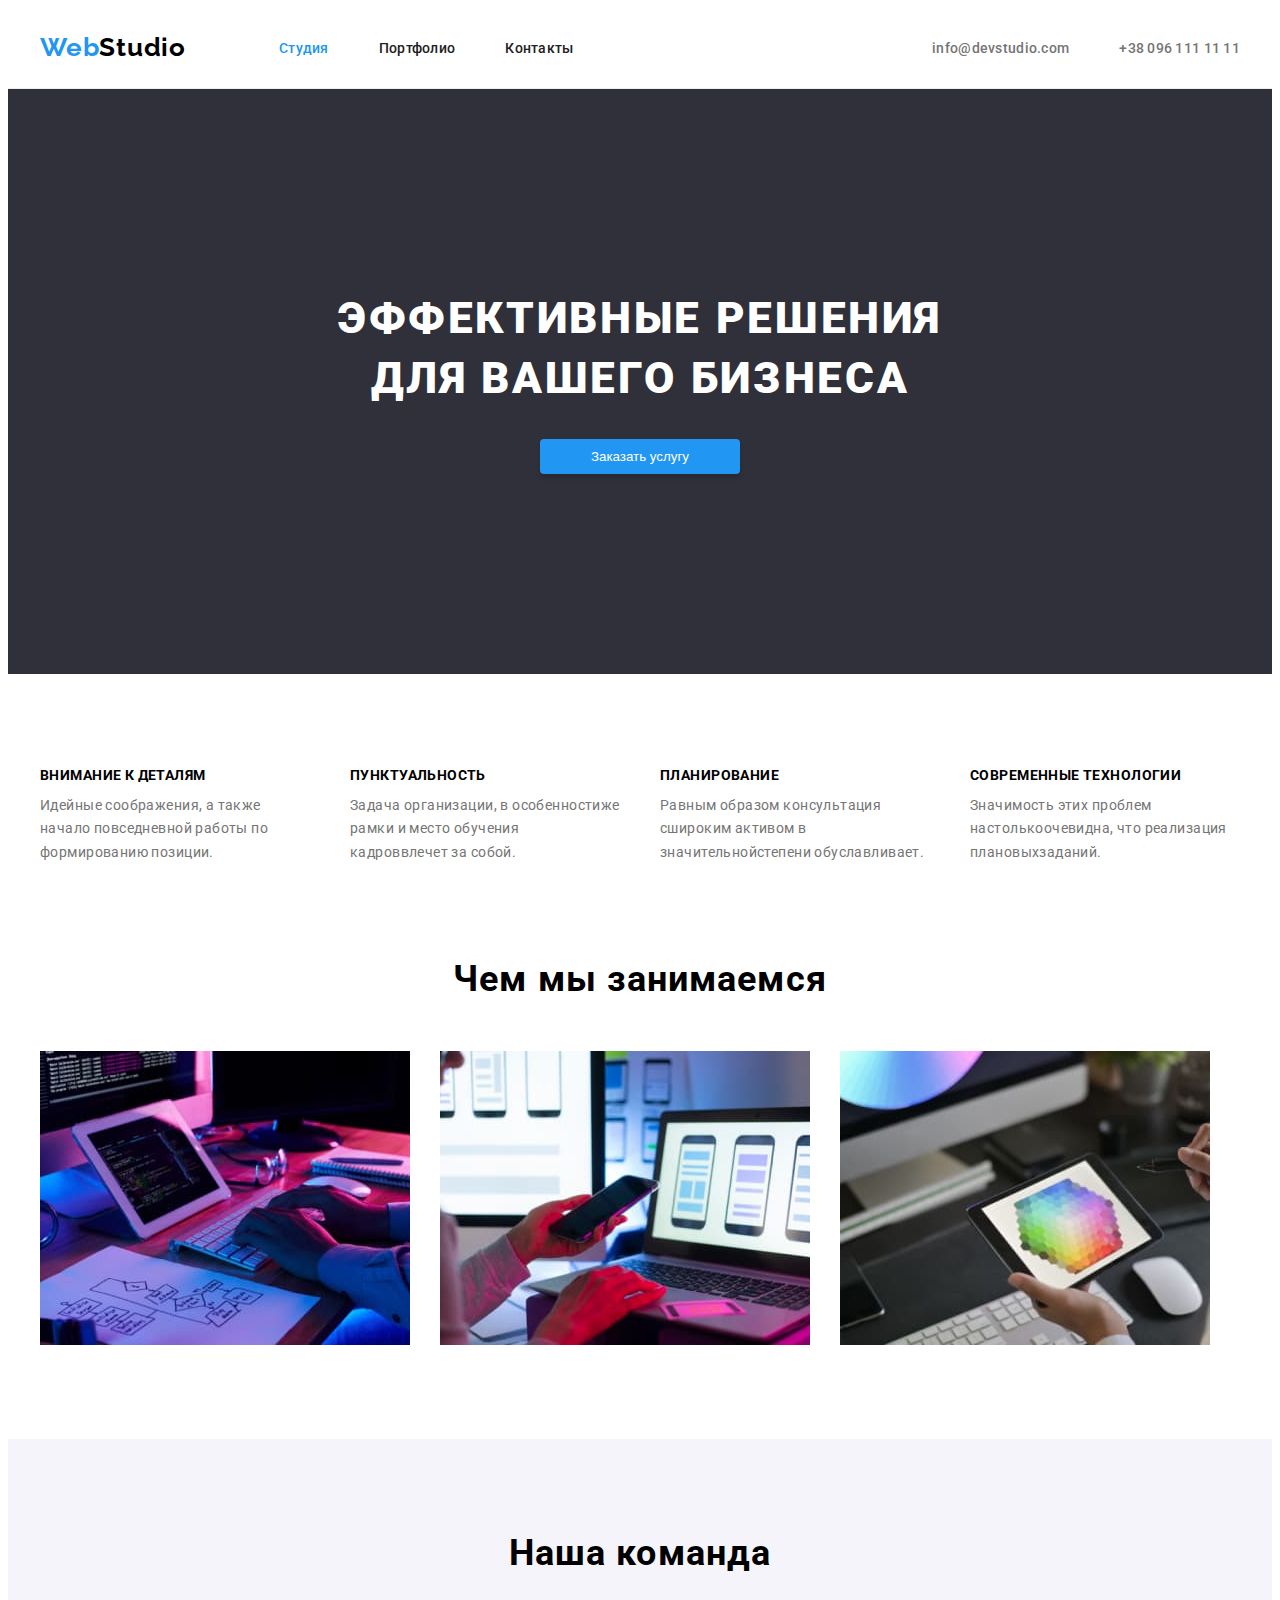
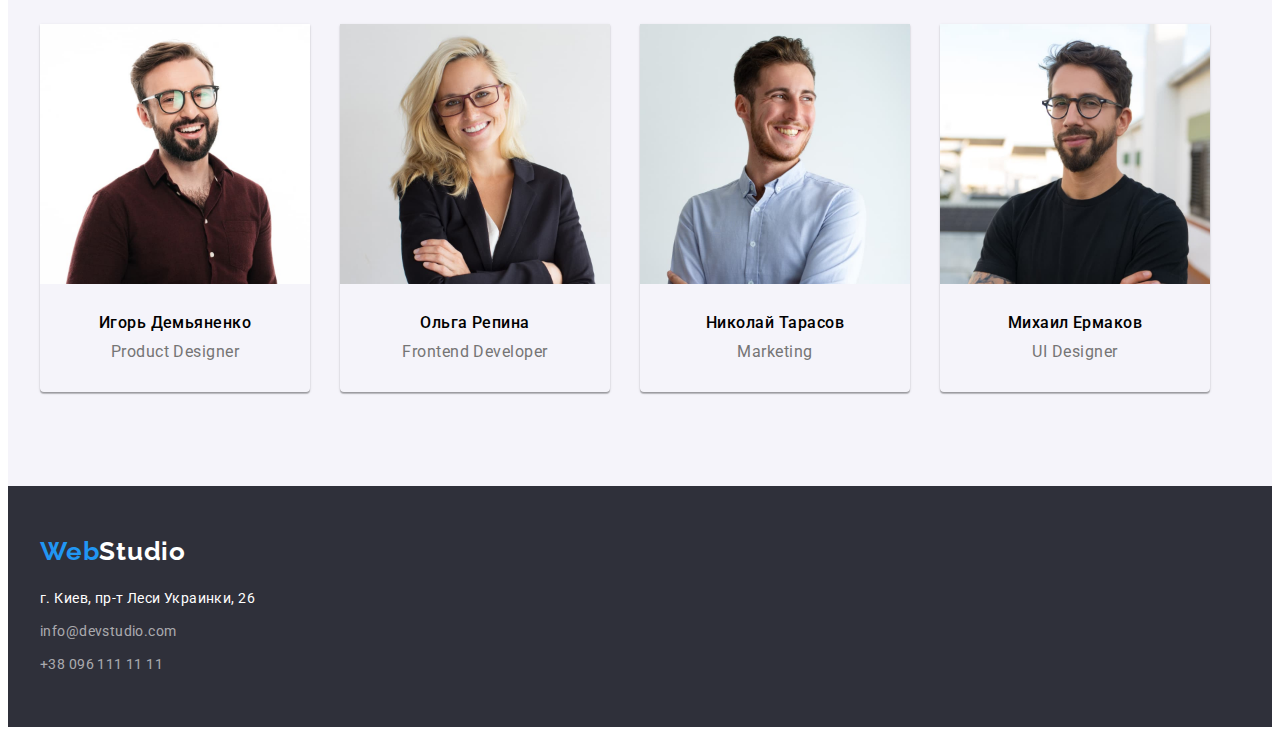
==== index.html @ 12aa6c22 "." ====
<!DOCTYPE html>
<html lang="ru">
  <head>
    <meta charset="UTF-8" />
    <meta http-equiv="X-UA-Compatible" content="IE=edge" />
    <meta name="viewport" content="width=device-width, initial-scale=1.0" />
    <title>WebStudio</title>
    <link rel="preconnect" href="https://fonts.googleapis.com" />
    <link rel="preconnect" href="https://fonts.gstatic.com" crossorigin />
    <link
      href="https://fonts.googleapis.com/css2?family=Raleway:wght@700&family=Roboto:wght@400;500;700;900&display=swap"
      rel="stylesheet"
    />
    <link
      rel="stylesheet"
      href="https://cdnjs.cloudflare.com/ajax/libs/modern-normalize/1.1.0/modern-normalize.min.css"
      integrity="sha512-wpPYUAdjBVSE4KJnH1VR1HeZfpl1ub8YT/NKx4PuQ5NmX2tKuGu6U/JRp5y+Y8XG2tV+wKQpNHVUX03MfMFn9Q=="
      crossorigin="anonymous"
      referrerpolicy="no-referrer"
    />
    <link rel="stylesheet" href="./styles/main.css" />
  </head>
  <body>
    <header class="header">
      <div class="header-container container">
        <a class="link logo" href="" lang="en">Web<span style="color: #000000">Studio</span></a>
        <nav class="main-nav">
          <ul class="nav-list list">
            <li class="nav-list-item">
              <a class="active-link nav-list-link link" href="./index.html">Студия</a>
            </li>
            <li class="nav-list-item">
              <a class="nav-list-link link" href="./portfolio.html">Портфолио</a>
            </li>
            <li class="nav-list-item"><a class="nav-list-link link" href="">Контакты</a></li>
          </ul>
        </nav>
        <ul class="header-address-list list">
          <li class="header-address-item">
            <a class="header-email-address link" lang="en" href="mailto:info@devstudio.com"
              >info@devstudio.com</a
            >
          </li>
          <li class="header-address-item">
            <a class="header-phone-number link" href="tel:+380961111111">+38 096 111 11 11</a>
          </li>
        </ul>
      </div>
    </header>
    <main>
      <section class="hero">
        <div class="hero-container container">
          <h1 class="main-title">Эффективные решения для вашего бизнеса</h1>
          <button class="order-btn" type="button">Заказать услугу</button>
        </div>
      </section>
      <section class="advantages indent-section">
        <div class="container">
          <h2 class="title advantages-title">Преимущества</h2>
          <!--тег будет спрятан-->
          <ul class="advantages-list list">
            <li class="advantages-item">
              <h3 class="advantage-title subtitle">Внимание к деталям</h3>
              <p class="advantage-text">
                Идейные соображения, а также начало повседневной работы по формированию позиции.
              </p>
            </li>
            <li class="advantages-item">
              <h3 class="advantage-title subtitle">Пунктуальность</h3>
              <p class="advantage-text">
                Задача организации, в особенностиже рамки и место обучения кадроввлечет за собой.
              </p>
            </li>
            <li class="advantages-item">
              <h3 class="advantage-title subtitle">Планирование</h3>
              <p class="advantage-text">
                Равным образом консультация сшироким активом в значительнойстепени обуславливает.
              </p>
            </li>
            <li class="advantages-item">
              <h3 class="advantage-title subtitle">Современные технологии</h3>
              <p class="advantage-text">
                Значимость этих проблем настолькоочевидна, что реализация плановыхзаданий.
              </p>
            </li>
          </ul>
        </div>
      </section>
      <section class="services indent-section">
        <div class="container services-container">
          <h2 class="title services-title">Чем мы занимаемся</h2>
          <ul class="services-list list">
            <li class="service-item">
              <img
                class="service-img"
                width="370"
                src="./images/index/services/img.jpg"
                alt="компьютер"
              />
            </li>
            <li class="service-item">
              <img
                class="service-img"
                width="370"
                src="./images/index/services/img-1.jpg"
                alt="телефон"
              />
            </li>
            <li class="service-item">
              <img
                class="service-img"
                width="370"
                src="./images/index/services/img-2.jpg"
                alt="подбор цвета"
              />
            </li>
          </ul>
        </div>
      </section>
      <section class="team indent-section">
        <div class="container">
          <h2 class="title">Наша команда</h2>
          <ul class="team-list list">
            <li class="team-item">
              <img
                class="team-member"
                width="270"
                src="./images/index/team/people/img.jpg"
                alt="мужчина"
              />
              <div class="team-member-description">
                <h3 class="team-member-name subtitle">Игорь Демьяненко</h3>
                <p class="team-member-position" lang="en">Product Designer</p>
              </div>
            </li>
            <li class="team-item">
              <img
                class="team-member"
                width="270"
                src="./images/index/team/people/img-1.jpg"
                alt="женщина"
              />
              <div class="team-member-description">
                <h3 class="team-member-name subtitle">Ольга Репина</h3>
                <p class="team-member-position" lang="en">Frontend Developer</p>
              </div>
            </li>
            <li class="team-item">
              <img
                class="team-member"
                width="270"
                src="./images/index/team/people/img-2.jpg"
                alt="мужчина"
              />
              <div class="team-member-description">
                <h3 class="team-member-name subtitle">Николай Тарасов</h3>
                <p class="team-member-position" lang="en">Marketing</p>
              </div>
            </li>
            <li class="team-item">
              <img
                class="team-member"
                width="270"
                src="./images/index/team/people/img-3.jpg"
                alt="мужчина"
              />
              <div class="team-member-description">
                <h3 class="team-member-name subtitle">Михаил Ермаков</h3>
                <p class="team-member-position" lang="en">UI Designer</p>
              </div>
            </li>
          </ul>
        </div>
      </section>
    </main>
    <footer class="footer">
      <div class="footer-container container">
        <a class="link logo" href="" lang="en">Web<span style="color: #ffffff">Studio</span></a>
        <address class="address">
          <p class="location">г. Киев, пр-т Леси Украинки, 26</p>
          <ul class="footer-address-list list">
            <li class="footer-address-item" lang="en">
              <a class="link footer-email-address" href="mailto:info@devstudio.com"
                >info@devstudio.com</a
              >
            </li>
            <li class="footer-address-item">
              <a class="link footer-phone-number" href="tel:+380961111111">+38 096 111 11 11</a>
            </li>
          </ul>
        </address>
      </div>
    </footer>
  </body>
</html>
---- styles/main.css ----
:root {
    --main-font: 'Roboto', sans-serif;
    --primary-brand-color: #2196F3;
    --secondary-brand-color: #2F303A;
    --complementary-color: #757575;
}
body {
    font-family: var(--main-font);
}
h1, h2, h3, h4, p {
    margin-top: 0;
    margin-bottom: 0;
}
ul,ol {
    margin-top: 0;
    margin-bottom: 0;
    padding-left: 0;
}
img {
    display: block;
}
.list {
    list-style: none;
}
.link {
    text-decoration: none;
}
.title {
    font-weight: bold;
    font-size: 36px;
    line-height: 1.16;
    text-align: center;
    letter-spacing: 0.03em;
    margin-bottom: 50px;
}
address {
    font-style: normal;
}
.container {
    width: 1200px;
    margin-left: auto;
    margin-right: auto;
    padding-left: 15px;
    padding-right: 15px;
}
.indent-section{
    padding: 94px 0;
}
.advantages {
    padding-bottom: 0;
}
/* общие настройки */
.header {
    padding-top: 24px;
    padding-bottom: 25px;
    border-bottom: 1px solid #ECECEC;
}
.header-container{
    display: flex;
    align-items: center;
}
.logo {
    font-family: 'Raleway', sans-serif;
    font-weight: bold;
    font-size: 26px;
    line-height: 1.19;
    letter-spacing: 0.03em;
    color: var(--primary-brand-color);
}
.main-nav{
    margin-left: 93px;
}
.nav-list {
    display: flex;
    flex-direction: row;
}
.nav-list-item+.nav-list-item {
    margin-left: 50px;
}
.nav-list-link {
    font-weight: 500;
    font-size: 14px;
    line-height: 1.14;
    letter-spacing: 0.02em;
    color: #212121;
}
.nav-list-link:hover,
.nav-list-link:focus {
    color: var(--primary-brand-color);
}
.active-link {
    color: var(--primary-brand-color);
}
.header-address-list {
    display: flex;
    flex-direction: row;
    margin-left: auto;
}
.header-address-item:last-child{
    margin-left: 50px;
} 
.header-address-item > a {
    font-weight: 500;
    font-size: 14px;
    line-height: 1.14;
    letter-spacing: 0.02em;
    color: var(--complementary-color);
}
.header-address-item>a:hover,
.header-address-item>a:focus {
    color: var(--primary-brand-color);
}
/* header */
.hero {
    background-color: var(--secondary-brand-color);
}
.hero-container {
    display: flex;
    flex-direction: column;
    align-items: center;
    padding-top: 200px;
    padding-bottom: 200px;
}
.main-title {
    font-weight: 900;
    font-size: 44px;
    line-height: 1.36;
    text-align: center;
    letter-spacing: 0.06em;
    text-transform: uppercase;
    color: #FFFFFF;
    margin-bottom: 30px;
    width: 696px;
}
button.order-btn {
    min-width: 200px;
    padding: 10px 16px;
    color: #FFFFFF;
    background-color: var(--primary-brand-color);
    cursor: pointer;
    box-shadow: 0px 4px 4px rgba(0, 0, 0, 0.15);
    border-radius: 4px;
    border: none;
}
.order-btn:hover,
.order-btn:focus {
    background-color: #188CE8;
}
/* hero */
.advantages-list{
    display: flex;
    align-items: center;
    justify-content: space-between;
}
.advantages-title {
    display: none;
}
.advantage-title {
    font-size: 14px;
    font-weight: bold;
    line-height: 1.14;
    letter-spacing: 0.03em;
    text-transform: uppercase;
    margin-bottom: 10px;
}
.advantage-text {
    font-size: 14px;
    font-weight: normal;
    line-height: 1.7;
    letter-spacing: 0.03em;
    color: var(--complementary-color);
    width: 270px;
}
/* advantages */
.services-list{
    display: flex;
    flex-wrap: wrap;
}
.service-item:not(.service-item:nth-child(3n+0)) {
    margin-right: 30px;
}
/* services */
.team {
    background-color: #F5F4FA;
}
.team-list{
    display: flex;
    flex-wrap: wrap;
}
.team-item{
    box-shadow: 0px 1px 3px rgba(0, 0, 0, 0.12),
    0px 1px 1px rgba(0, 0, 0, 0.14),
    0px 2px 1px rgba(0, 0, 0, 0.2);
    border-radius: 0px 0px 4px 4px;
}
.team-item:not(.team-item:nth-child(4n+0)) {
    margin-right: 30px;
}
.team-member-description{
    display: flex;
    flex-direction: column;
    align-items: center;
    padding: 30px 0;
}
.team-member-name {
    font-weight: 500;
    font-size: 16px;
    line-height: 1.18;
    letter-spacing: 0.03em;
    margin-bottom: 10px;
}
.team-member-position {
    font-weight: normal;
    font-size: 16px;
    line-height: 1.18;
    letter-spacing: 0.03em;
    color: var(--complementary-color);
}
/* team */
.footer {
    background-color: var(--secondary-brand-color);
}
.footer-container{
    padding: 50px 0;
    display: flex;
    flex-direction: column;
}
.footer-container>.logo{
    padding-bottom: 20px;
}
address {
    font-size: 14px;
    font-weight: normal;
    line-height: 1.7;
    letter-spacing: 0.03em;
    color: #FFFFFF;

}
.footer-address-item{
    margin-top: 9px;
}
.footer-address-item>a {
    color: rgba(255, 255, 255, 0.6);
}
/* footer */
.examples-container {
    padding: 94px 0;
}
.examples-title {
    display: none;
}
.examples-btns-list {
    display: flex;
    flex-direction: row;
    justify-content: center;
    margin-bottom: 50px;
}
.example-btn-item+.example-btn-item {
    margin-left: 8px;
}
button.example-btn {
    padding: 6px 22px;
    font-weight: 500;
    font-size: 16px;
    line-height: 1.62;
    text-align: center;
    letter-spacing: 0.03em;
    cursor: pointer;
    background: #F5F4FA;
    border-radius: 4px;
    border: none;
}
button.example-btn:hover,
button.example-btn:focus{
    background-color: var(--primary-brand-color);
    color: #FFFFFF;
}
.examples-links-list {
    display: flex;
    flex-wrap: wrap;
}
.examples-link-item{
    border: 1px solid #EEEEEE;
    box-sizing: border-box;
    background: #FFFFFF;
}
.examples-link-item:not(.examples-link-item:nth-child(3n+0)){
    margin-right: 30px;
}
.examples-link-item:not(.examples-link-item:nth-last-child(-n + 3)) {
    margin-bottom: 30px;
}
.example-description{
    padding: 20px 0;
    margin-left: 24px;
}
.example-name {
    font-weight: bold;
    font-size: 18px;
    line-height: 2;
    letter-spacing: 0.06em;
    margin-bottom: 4px;
}
.example-type {
    font-weight: normal;
    font-size: 16px;
    line-height: 1.87;
    letter-spacing: 0.03em;
    color: var(--complementary-color);
}
.example-link {
    color: #212121;
}
/* examples */
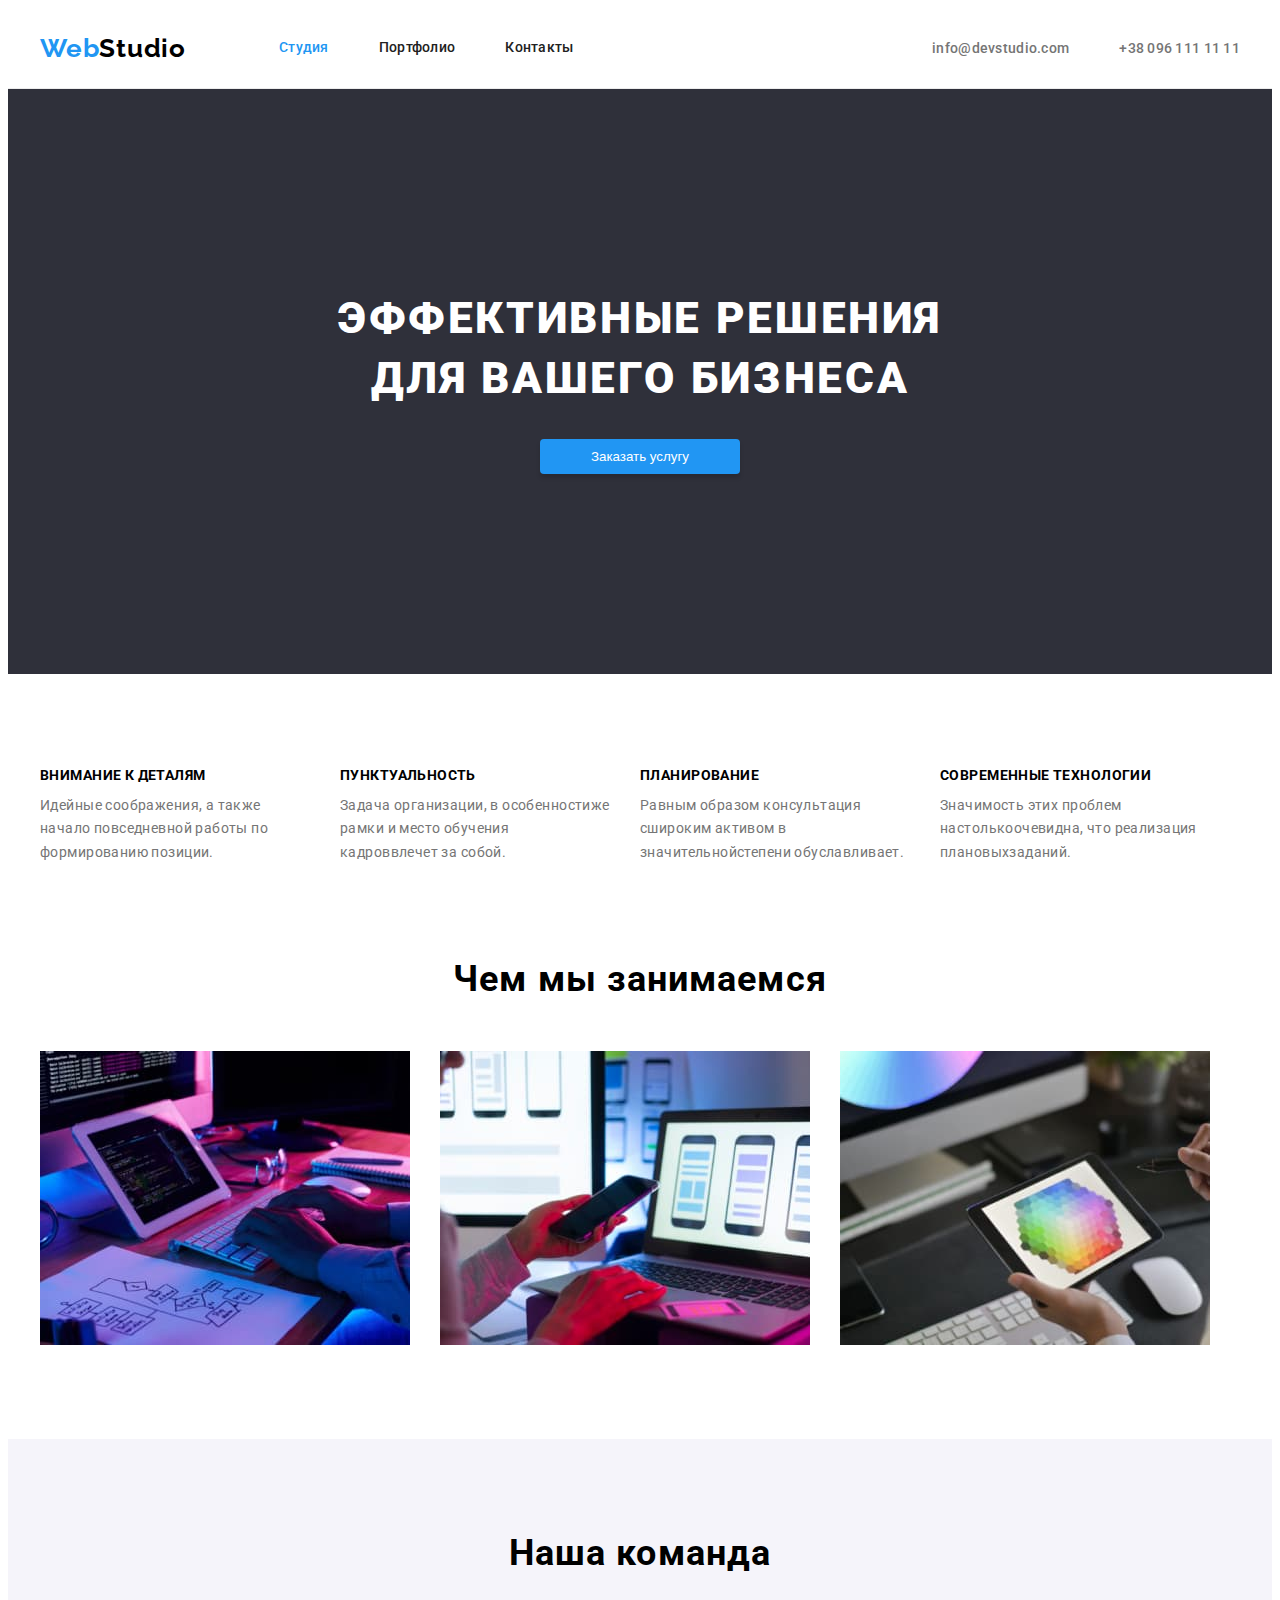
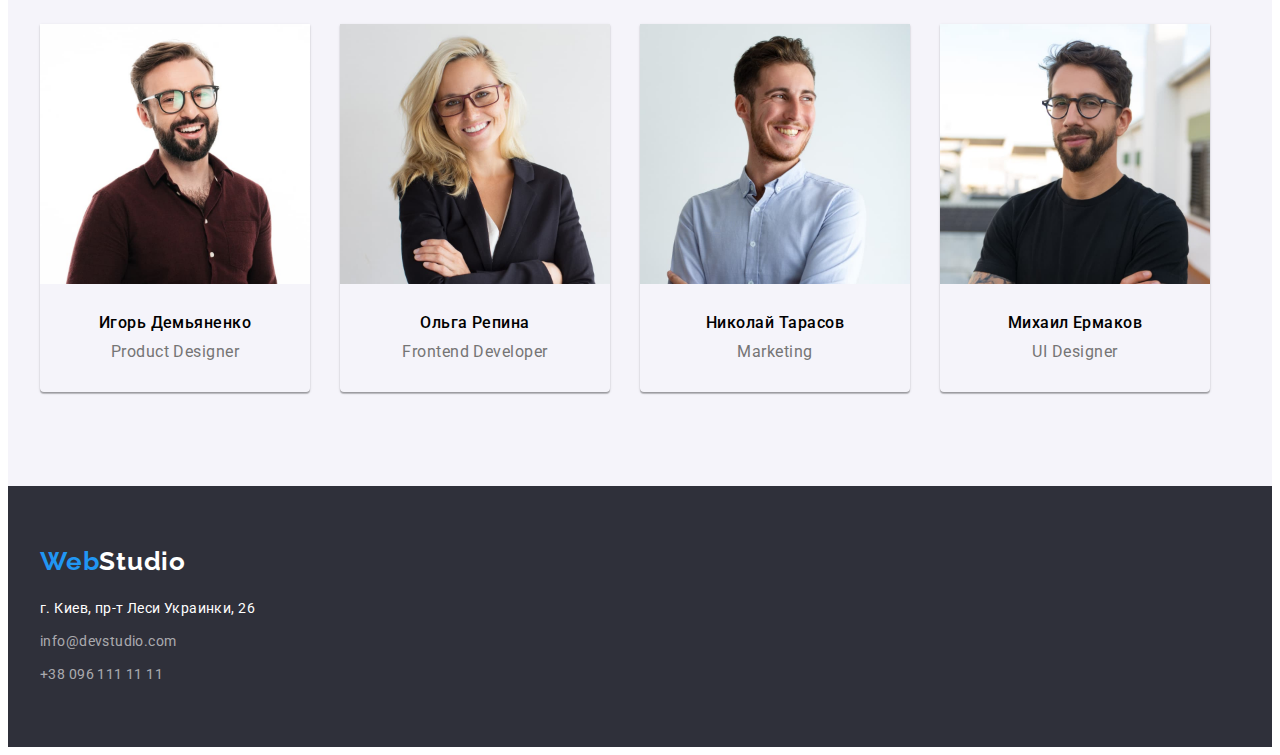
==== commit 5c8e1dd7: "Исправлены ошибки в разделах: header, hero advantages, footer, portfolio" ====
--- a/index.html
+++ b/index.html
@@ -56,8 +56,8 @@
       </section>
       <section class="advantages indent-section">
         <div class="container">
-          <h2 class="title advantages-title">Преимущества</h2>
-          <!--тег будет спрятан-->
+          <h2 class="advantages-title visually-hidden title">Преимущества</h2>
+          <!--тег спрятан-->
           <ul class="advantages-list list">
             <li class="advantages-item">
               <h3 class="advantage-title subtitle">Внимание к деталям</h3>
--- a/styles/main.css
+++ b/styles/main.css
@@ -49,10 +49,18 @@
 .advantages {
     padding-bottom: 0;
 }
+.visually-hidden {
+    position: absolute;
+    width: 1px;
+    height: 1px;
+    margin: -1px;
+    padding: 0;
+    overflow: hidden;
+    bottom: 0;
+    clip: rect(0 0 0 0);
+}
 /* общие настройки */
 .header {
-    padding-top: 24px;
-    padding-bottom: 25px;
     border-bottom: 1px solid #ECECEC;
 }
 .header-container{
@@ -78,6 +86,8 @@
     margin-left: 50px;
 }
 .nav-list-link {
+    display: block;
+    padding: 32px 0;
     font-weight: 500;
     font-size: 14px;
     line-height: 1.14;
@@ -112,16 +122,13 @@
 }
 /* header */
 .hero {
+    text-align: center;
     background-color: var(--secondary-brand-color);
-}
-.hero-container {
-    display: flex;
-    flex-direction: column;
-    align-items: center;
     padding-top: 200px;
     padding-bottom: 200px;
 }
 .main-title {
+    margin: 0 auto;
     font-weight: 900;
     font-size: 44px;
     line-height: 1.36;
@@ -133,6 +140,7 @@
     width: 696px;
 }
 button.order-btn {
+    margin: 0 auto;
     min-width: 200px;
     padding: 10px 16px;
     color: #FFFFFF;
@@ -149,11 +157,10 @@
 /* hero */
 .advantages-list{
     display: flex;
-    align-items: center;
-    justify-content: space-between;
-}
-.advantages-title {
-    display: none;
+    flex-wrap: wrap;
+}
+.advantages-item:not(.advantages-item:nth-child(4n+0)) {
+    margin-right: 30px;
 }
 .advantage-title {
     font-size: 14px;
@@ -219,14 +226,14 @@
 /* team */
 .footer {
     background-color: var(--secondary-brand-color);
+    padding: 60px 0;
 }
 .footer-container{
-    padding: 50px 0;
     display: flex;
     flex-direction: column;
 }
 .footer-container>.logo{
-    padding-bottom: 20px;
+    margin-bottom: 20px;
 }
 address {
     font-size: 14px;
@@ -236,14 +243,17 @@
     color: #FFFFFF;
 
 }
-.footer-address-item{
+.footer-address-list{
+    margin-top: 9px;
+}
+.footer-address-item+.footer-address-item {
     margin-top: 9px;
 }
 .footer-address-item>a {
     color: rgba(255, 255, 255, 0.6);
 }
 /* footer */
-.examples-container {
+.examples {
     padding: 94px 0;
 }
 .examples-title {
@@ -280,8 +290,6 @@
     flex-wrap: wrap;
 }
 .examples-link-item{
-    border: 1px solid #EEEEEE;
-    box-sizing: border-box;
     background: #FFFFFF;
 }
 .examples-link-item:not(.examples-link-item:nth-child(3n+0)){
@@ -291,8 +299,13 @@
     margin-bottom: 30px;
 }
 .example-description{
+    border-left: 1px solid #EEEEEE;
+    border-right: 1px solid #EEEEEE;
+    border-bottom: 1px solid #EEEEEE;
+    box-sizing: border-box;
     padding: 20px 0;
-    margin-left: 24px;
+    padding-left: 24px;
+    padding-right: 24px;
 }
 .example-name {
     font-weight: bold;
